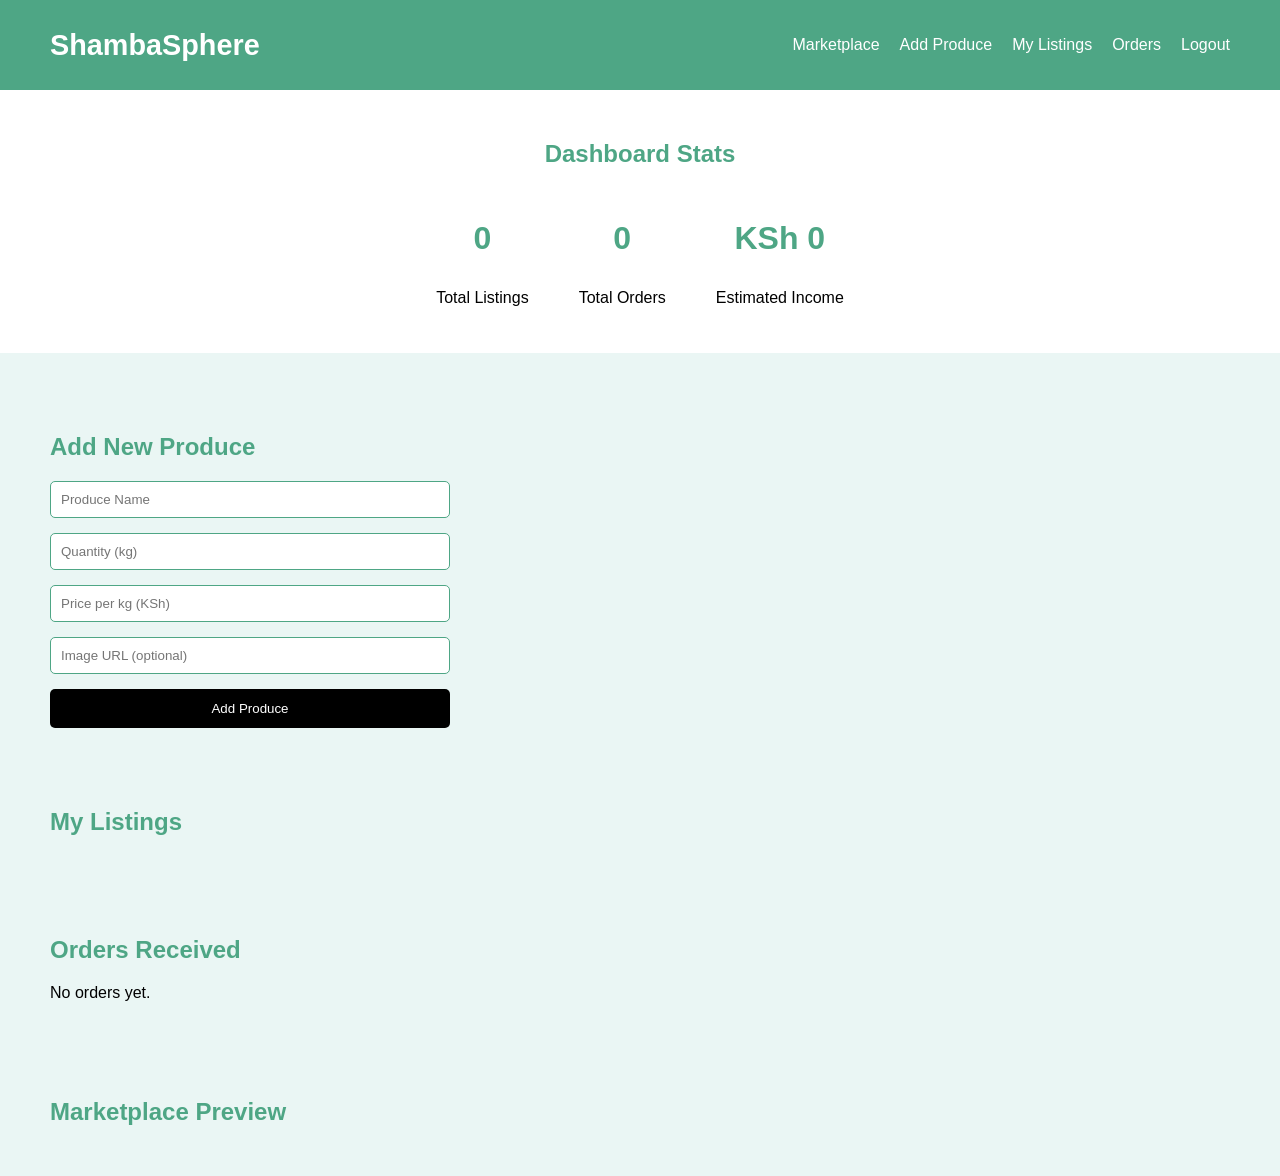
==== buyer-dashboard.html @ e9aa4263 "initial commit" ====
<!DOCTYPE html>
<html lang="en">
<head>
    <meta charset="UTF-8">
    <meta name="viewport" content="width=device-width, initial-scale=1.0">
    <title>Farmer Dashboard - ShambaSphere</title>
    <link rel="stylesheet" href="dashboard.css">
</head>
<body>
    <header>
        <div class="logo">ShambaSphere</div>
        <nav>
            <ul>
                <li><a href="index.html">Marketplace</a></li>
                <li><a href="#add-produce-section">Add Produce</a></li>
                <li><a href="#my-produce">My Listings</a></li>
                <li><a href="#orders-section">Orders</a></li>
                <li><a href="#">Logout</a></li>
            </ul>
        </nav>
    </header>

    <!-- Dashboard Stats -->
    <section class="dashboard-stats" id="dashboard-stats">
        <h2>Dashboard Stats</h2>
        <div class="stats-container">
            <div class="stat">
                <h3 id="total-listings">0</h3>
                <p>Total Listings</p>
            </div>
            <div class="stat">
                <h3 id="total-orders">0</h3>
                <p>Total Orders</p>
            </div>
            <div class="stat">
                <h3 id="total-income">KSh 0</h3>
                <p>Estimated Income</p>
            </div>
        </div>
    </section>

    <!-- Add Produce Section -->
    <section class="add-produce-section" id="add-produce-section">
        <h2>Add New Produce</h2>
        <form id="add-produce-form">
            <input type="text" placeholder="Produce Name" required>
            <input type="number" placeholder="Quantity (kg)" required>
            <input type="number" placeholder="Price per kg (KSh)" required>
            <input type="text" placeholder="Image URL (optional)">
            <button type="submit">Add Produce</button>
        </form>
    </section>

    <!-- My Listings -->
    <section class="my-produce" id="my-produce">
        <h2>My Listings</h2>
        <div id="produce-list"></div>
    </section>

    <!-- Orders Section -->
    <section class="orders-section" id="orders-section">
        <h2>Orders Received</h2>
        <div id="orders-list">
            <p>No orders yet.</p>
        </div>
    </section>

    <!-- Marketplace Preview -->
    <section class="marketplace" id="marketplace">
        <h2>Marketplace Preview</h2>
        <div id="marketplace-list"></div>
    </section>

    <script src="dashboard.js"></script>
</body>
</html>
---- dashboard.css ----
/* General */
body {
    font-family: Arial, sans-serif;
    margin: 0;
    padding: 0;
    background-color: #eaf6f4;
}

header {
    display: flex;
    justify-content: space-between;
    align-items: center;
    padding: 20px 50px;
    background-color: #4EA685;
    color: white;
}

header .logo {
    font-size: 1.8rem;
    font-weight: bold;
}

header nav ul {
    list-style: none;
    display: flex;
    gap: 20px;
}

header nav ul li a {
    color: white;
    text-decoration: none;
}

header nav ul li a:hover {
    text-decoration: underline;
}

/* Sections */
section {
    padding: 30px 50px;
}

h2 {
    color: #4EA685;
    margin-bottom: 20px;
}

/* Dashboard Stats */
.dashboard-stats {
    background-color: #ffffff;
    margin-bottom: 30px;
    text-align: center;
}

.stats-container {
    display: flex;
    justify-content: center;
    gap: 50px;
    flex-wrap: wrap;
    margin-top: 20px;
}

.stat h3 {
    font-size: 2rem;
    color: #4EA685;
}

.stat p {
    font-size: 1rem;
    color: #000000;
}

/* Add Produce Form */
#add-produce-form {
    display: flex;
    flex-direction: column;
    max-width: 400px;
    gap: 15px;
}

#add-produce-form input {
    padding: 10px;
    border: 1px solid #4EA685;
    border-radius: 5px;
}

#add-produce-form button {
    padding: 12px;
    background-color: black;
    color: white;
    border: none;
    border-radius: 5px;
    cursor: pointer;
}

#add-produce-form button:hover {
    background-color: #333;
}

/* Produce Cards */
.produce-card {
    display: inline-block;
    width: 200px;
    margin: 10px;
    background-color: white;
    border-radius: 10px;
    padding: 10px;
    box-shadow: 0px 8px 15px rgba(0,0,0,0.1);
    text-align: center;
}

.produce-card img {
    width: 100%;
    height: 120px;
    object-fit: cover;
    border-radius: 10px;
}

.produce-card button {
    margin-top: 5px;
    padding: 5px 10px;
    border: none;
    border-radius: 5px;
    cursor: pointer;
}

.edit-btn {
    background-color: #4EA685;
    color: white;
}

.delete-btn {
    background-color: black;
    color: white;
}

.simulate-order-btn {
    background-color: #57B894;
    color: white;
}

/* Orders Section */
.orders-section {
    background-color: #eaf6f4;
}

.order-card {
    background-color: white;
    border-radius: 10px;
    padding: 15px;
    margin: 10px 0;
    box-shadow: 0px 5px 10px rgba(0,0,0,0.1);
}

.order-card p {
    margin: 5px 0;
}

.order-card button {
    margin-top: 5px;
    padding: 5px 10px;
    border: none;
    border-radius: 5px;
    cursor: pointer;
}

.accept-btn {
    background-color: #4EA685;
    color: white;
}

.reject-btn {
    background-color: black;
    color: white;
}

/* Marketplace Preview */
#marketplace-list {
    display: flex;
    flex-wrap: wrap;
    gap: 15px;
}
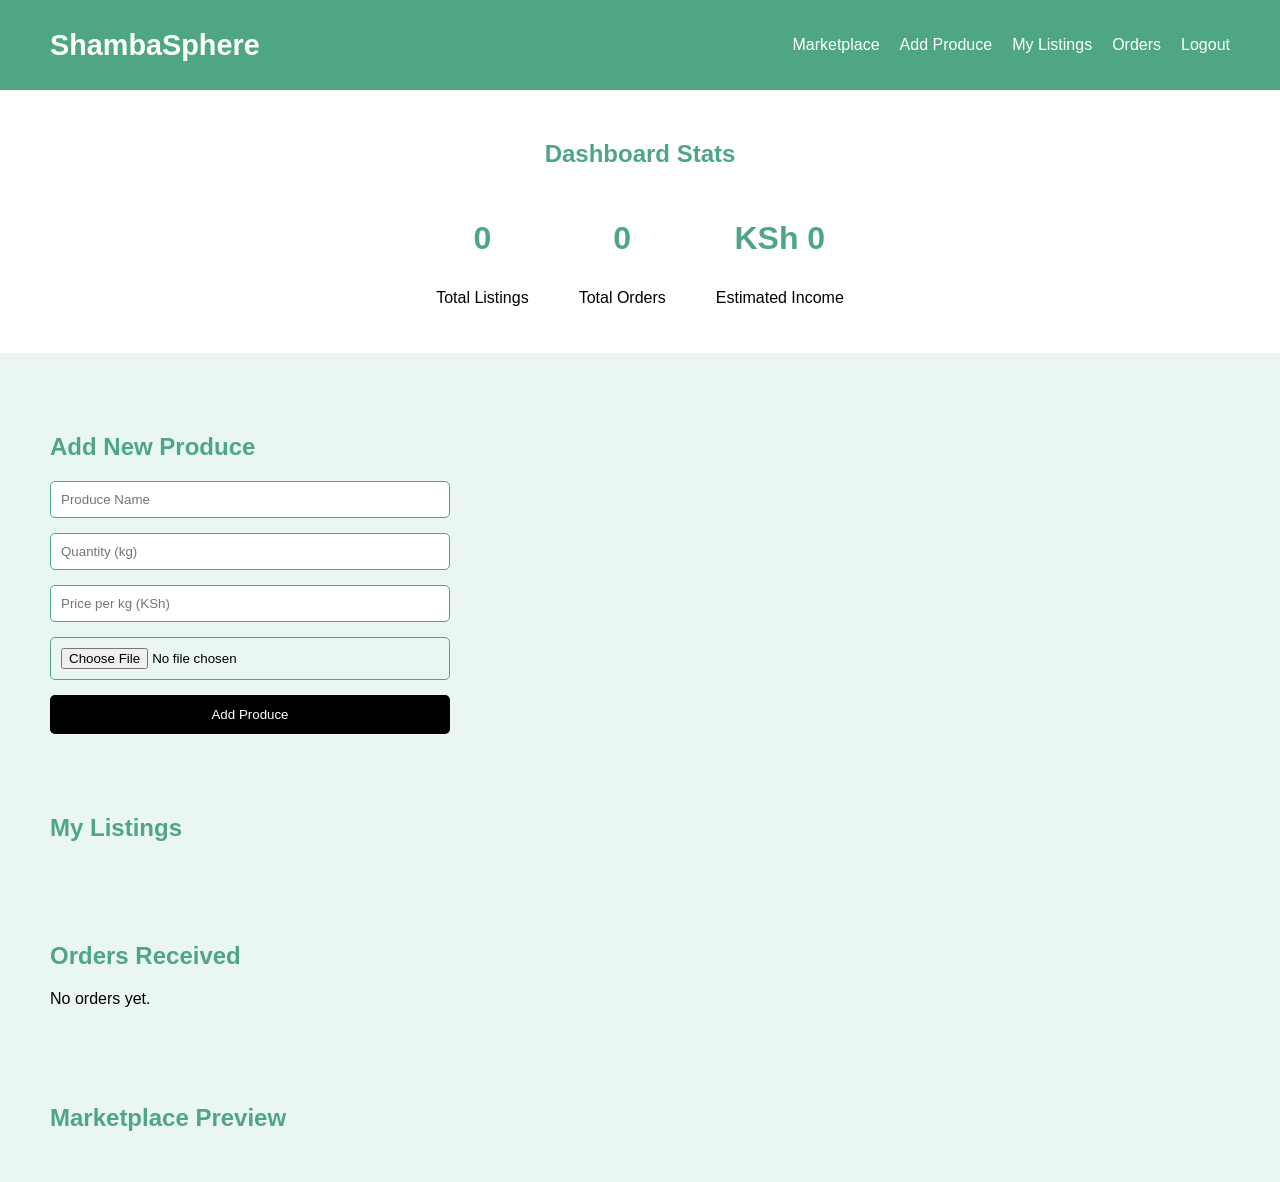
==== commit 5e6e9e4e: "aded farmer dashboard" ====
--- a/buyer-dashboard.html
+++ b/buyer-dashboard.html
@@ -1,76 +1,102 @@
 <!DOCTYPE html>
 <html lang="en">
 <head>
-    <meta charset="UTF-8">
-    <meta name="viewport" content="width=device-width, initial-scale=1.0">
-    <title>Farmer Dashboard - ShambaSphere</title>
-    <link rel="stylesheet" href="dashboard.css">
+<meta charset="UTF-8">
+<meta name="viewport" content="width=device-width, initial-scale=1.0">
+<title>Farmer Dashboard - ShambaSphere</title>
+<link rel="stylesheet" href="dashboard.css">
 </head>
 <body>
-    <header>
-        <div class="logo">ShambaSphere</div>
-        <nav>
-            <ul>
-                <li><a href="index.html">Marketplace</a></li>
-                <li><a href="#add-produce-section">Add Produce</a></li>
-                <li><a href="#my-produce">My Listings</a></li>
-                <li><a href="#orders-section">Orders</a></li>
-                <li><a href="#">Logout</a></li>
-            </ul>
-        </nav>
-    </header>
+<header>
+<div class="logo">ShambaSphere</div>
+<nav>
+<ul>
+<li><a href="index.html">Marketplace</a></li>
+<li><a href="#add-produce-section">Add Produce</a></li>
+<li><a href="#my-produce">My Listings</a></li>
+<li><a href="#orders-section">Orders</a></li>
+<li><a href="#">Logout</a></li>
+</ul>
+</nav>
+</header>
 
-    <!-- Dashboard Stats -->
-    <section class="dashboard-stats" id="dashboard-stats">
-        <h2>Dashboard Stats</h2>
-        <div class="stats-container">
-            <div class="stat">
-                <h3 id="total-listings">0</h3>
-                <p>Total Listings</p>
-            </div>
-            <div class="stat">
-                <h3 id="total-orders">0</h3>
-                <p>Total Orders</p>
-            </div>
-            <div class="stat">
-                <h3 id="total-income">KSh 0</h3>
-                <p>Estimated Income</p>
-            </div>
-        </div>
-    </section>
+<!-- Dashboard Stats -->
+<section class="dashboard-stats" id="dashboard-stats">
+<h2>Dashboard Stats</h2>
+<div class="stats-container">
+<div class="stat">
+<h3 id="total-listings">0</h3>
+<p>Total Listings</p>
+</div>
+<div class="stat">
+<h3 id="total-orders">0</h3>
+<p>Total Orders</p>
+</div>
+<div class="stat">
+<h3 id="total-income">KSh 0</h3>
+<p>Estimated Income</p>
+</div>
+</div>
+</section>
 
-    <!-- Add Produce Section -->
-    <section class="add-produce-section" id="add-produce-section">
-        <h2>Add New Produce</h2>
-        <form id="add-produce-form">
-            <input type="text" placeholder="Produce Name" required>
-            <input type="number" placeholder="Quantity (kg)" required>
-            <input type="number" placeholder="Price per kg (KSh)" required>
-            <input type="text" placeholder="Image URL (optional)">
-            <button type="submit">Add Produce</button>
-        </form>
-    </section>
+<!-- Add Produce Section -->
+<!-- Add Produce Section -->
+<section class="add-produce-section" id="add-produce-section">
+<h2>Add New Produce</h2>
+<form id="add-produce-form">
+<input type="text" placeholder="Produce Name" required>
+<input type="number" placeholder="Quantity (kg)" required>
+<input type="number" placeholder="Price per kg (KSh)" required>
 
-    <!-- My Listings -->
-    <section class="my-produce" id="my-produce">
-        <h2>My Listings</h2>
-        <div id="produce-list"></div>
-    </section>
+<!-- Image Upload -->
+<input type="file" id="image-upload" accept="image/*" required>
+<img id="image-preview" style="width:100px; display:none; margin-top:10px; border-radius:8px;">
 
-    <!-- Orders Section -->
-    <section class="orders-section" id="orders-section">
-        <h2>Orders Received</h2>
-        <div id="orders-list">
-            <p>No orders yet.</p>
-        </div>
-    </section>
+<button type="submit">Add Produce</button>
+</form>
+</section>
 
-    <!-- Marketplace Preview -->
-    <section class="marketplace" id="marketplace">
-        <h2>Marketplace Preview</h2>
-        <div id="marketplace-list"></div>
-    </section>
+<!-- My Listings -->
+<section class="my-produce" id="my-produce">
+<h2>My Listings</h2>
+<div id="produce-list"></div>
+</section>
 
-    <script src="dashboard.js"></script>
+<!-- Orders Section -->
+<section class="orders-section" id="orders-section">
+<h2>Orders Received</h2>
+<div id="orders-list">
+<p>No orders yet.</p>
+</div>
+</section>
+
+<!-- Marketplace Preview -->
+<section class="marketplace" id="marketplace">
+<h2>Marketplace Preview</h2>
+<div id="marketplace-list"></div>
+</section>
+
+<!-- EDIT PRODUCT MODAL -->
+<div id="editModal" class="modal">
+    <div class="modal-content">
+        <span class="close-btn" onclick="closeModal()">&times;</span>
+        <h3>Edit Produce</h3>
+
+        <input type="text" id="editName">
+        <input type="number" id="editQuantity">
+        <input type="number" id="editPrice">
+
+        <select id="editStatus">
+            <option value="Available">Available</option>
+            <option value="Sold">Sold</option>
+        </select>
+
+        <input type="file" id="editImage" accept="image/*">
+
+        <button onclick="saveChanges()">Save Changes</button>
+    </div>
+</div>
+
+<script src="dashboard.js"></script>
 </body>
 </html>
--- a/dashboard.css
+++ b/dashboard.css
@@ -52,6 +52,10 @@
     text-align: center;
 }
 
+
+
+
+
 .stats-container {
     display: flex;
     justify-content: center;
@@ -124,10 +128,21 @@
     cursor: pointer;
 }
 
+
+/* Status Badge */
+.status-badge {
+    position: absolute;
+    top: 8px;
+    right: 8px;
+    padding: 5px 10px;
+}
+    
 .edit-btn {
     background-color: #4EA685;
     color: white;
 }
+
+
 
 .delete-btn {
     background-color: black;
@@ -179,4 +194,67 @@
     display: flex;
     flex-wrap: wrap;
     gap: 15px;
-}+}
+
+
+
+/* MODAL STYLING */
+.modal {
+    display: none;
+    position: fixed;
+    z-index: 1000;
+    left: 0;
+    top: 0;
+    width: 100%;
+    height: 100%;
+    background-color: rgba(0,0,0,0.5);
+}
+
+.modal-content {
+    background: white;
+    width: 350px;
+    margin: 10% auto;
+    padding: 20px;
+    border-radius: 10px;
+    position: relative;
+}
+
+.modal-content input,
+.modal-content select {
+    width: 100%;
+    padding: 8px;
+    margin: 8px 0;
+    border: 1px solid #4EA685;
+    border-radius: 5px;
+}
+
+.modal-content button {
+    width: 100%;
+    padding: 10px;
+    background: black;
+    color: white;
+    border: none;
+    border-radius: 5px;
+    cursor: pointer;
+}
+
+.close-btn {
+    position: absolute;
+    right: 15px;
+    top: 10px;
+    font-size: 20px;
+    cursor: pointer;
+}
+
+
+
+
+
+
+
+
+
+
+
+
+
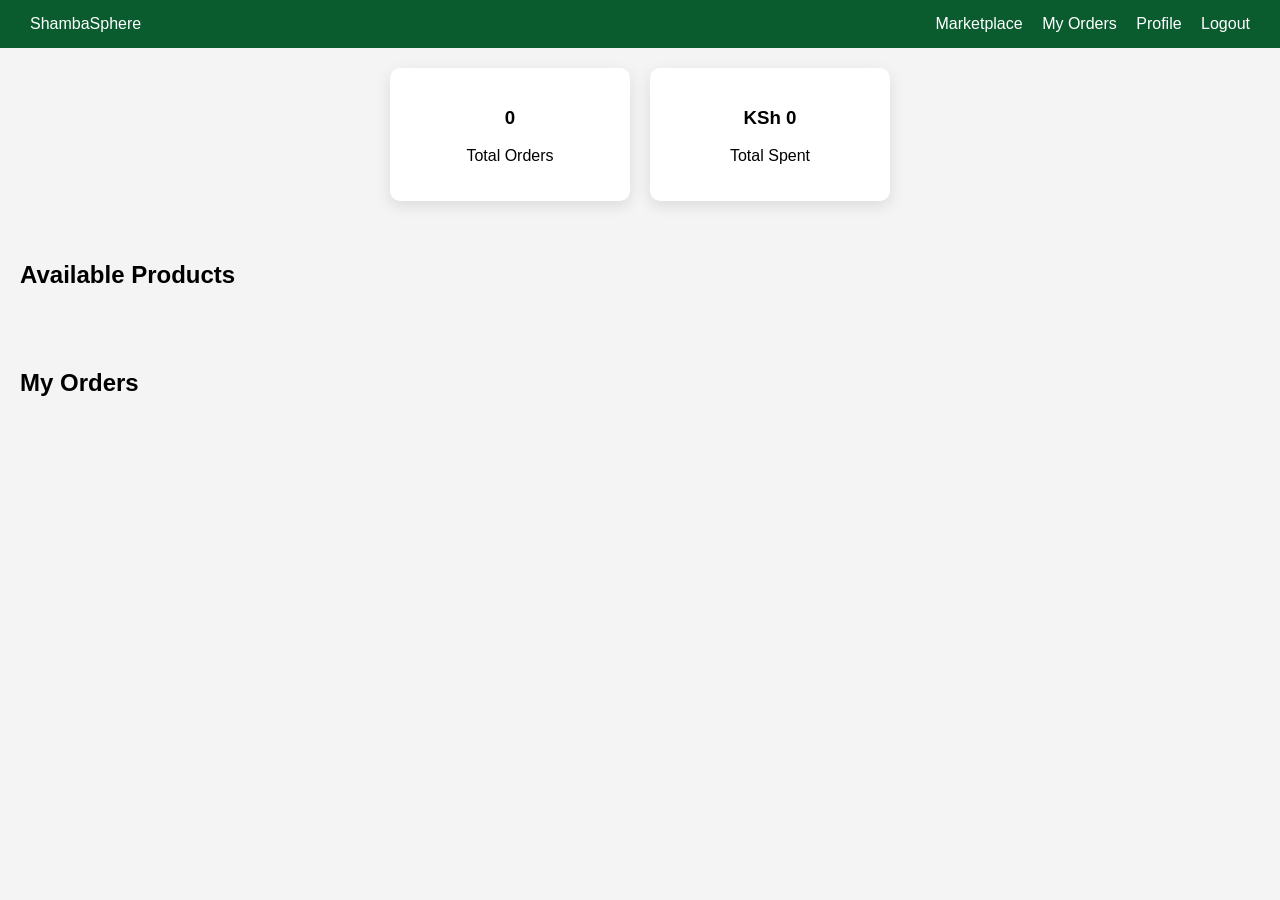
==== commit d93e189f: "added admin-dashboard" ====
--- a/buyer-dashboard.html
+++ b/buyer-dashboard.html
@@ -3,100 +3,46 @@
 <head>
 <meta charset="UTF-8">
 <meta name="viewport" content="width=device-width, initial-scale=1.0">
-<title>Farmer Dashboard - ShambaSphere</title>
-<link rel="stylesheet" href="dashboard.css">
+<title>Buyer Dashboard - ShambaSphere</title>
+<link rel="stylesheet" href="buyer-dashboard.css">
 </head>
 <body>
+
 <header>
-<div class="logo">ShambaSphere</div>
-<nav>
-<ul>
-<li><a href="index.html">Marketplace</a></li>
-<li><a href="#add-produce-section">Add Produce</a></li>
-<li><a href="#my-produce">My Listings</a></li>
-<li><a href="#orders-section">Orders</a></li>
-<li><a href="#">Logout</a></li>
-</ul>
-</nav>
+    <div class="logo">ShambaSphere</div>
+
+    <nav>
+        <a href="marketplace.html">Marketplace</a>
+        <a href="#orders">My Orders</a>
+        <a href="profile.html">Profile</a>
+        <a href="#" onclick="logout()">Logout</a>
+    </nav>
 </header>
 
-<!-- Dashboard Stats -->
-<section class="dashboard-stats" id="dashboard-stats">
-<h2>Dashboard Stats</h2>
-<div class="stats-container">
-<div class="stat">
-<h3 id="total-listings">0</h3>
-<p>Total Listings</p>
-</div>
-<div class="stat">
-<h3 id="total-orders">0</h3>
-<p>Total Orders</p>
-</div>
-<div class="stat">
-<h3 id="total-income">KSh 0</h3>
-<p>Estimated Income</p>
-</div>
-</div>
+<!-- STATS -->
+<section class="stats">
+    <div class="stat-card">
+        <h3 id="totalOrders">0</h3>
+        <p>Total Orders</p>
+    </div>
+    <div class="stat-card">
+        <h3 id="totalSpent">KSh 0</h3>
+        <p>Total Spent</p>
+    </div>
 </section>
 
-<!-- Add Produce Section -->
-<!-- Add Produce Section -->
-<section class="add-produce-section" id="add-produce-section">
-<h2>Add New Produce</h2>
-<form id="add-produce-form">
-<input type="text" placeholder="Produce Name" required>
-<input type="number" placeholder="Quantity (kg)" required>
-<input type="number" placeholder="Price per kg (KSh)" required>
-
-<!-- Image Upload -->
-<input type="file" id="image-upload" accept="image/*" required>
-<img id="image-preview" style="width:100px; display:none; margin-top:10px; border-radius:8px;">
-
-<button type="submit">Add Produce</button>
-</form>
+<!-- AVAILABLE PRODUCTS -->
+<section class="products">
+    <h2>Available Products</h2>
+    <div id="productsContainer" class="products-grid"></div>
 </section>
 
-<!-- My Listings -->
-<section class="my-produce" id="my-produce">
-<h2>My Listings</h2>
-<div id="produce-list"></div>
+<!-- ORDER HISTORY -->
+<section class="orders" id="orders">
+    <h2>My Orders</h2>
+    <div id="ordersContainer"></div>
 </section>
 
-<!-- Orders Section -->
-<section class="orders-section" id="orders-section">
-<h2>Orders Received</h2>
-<div id="orders-list">
-<p>No orders yet.</p>
-</div>
-</section>
-
-<!-- Marketplace Preview -->
-<section class="marketplace" id="marketplace">
-<h2>Marketplace Preview</h2>
-<div id="marketplace-list"></div>
-</section>
-
-<!-- EDIT PRODUCT MODAL -->
-<div id="editModal" class="modal">
-    <div class="modal-content">
-        <span class="close-btn" onclick="closeModal()">&times;</span>
-        <h3>Edit Produce</h3>
-
-        <input type="text" id="editName">
-        <input type="number" id="editQuantity">
-        <input type="number" id="editPrice">
-
-        <select id="editStatus">
-            <option value="Available">Available</option>
-            <option value="Sold">Sold</option>
-        </select>
-
-        <input type="file" id="editImage" accept="image/*">
-
-        <button onclick="saveChanges()">Save Changes</button>
-    </div>
-</div>
-
-<script src="dashboard.js"></script>
+<script src="buyer-dashboard.js"></script>
 </body>
 </html>
--- a/buyer-dashboard.css
+++ b/buyer-dashboard.css
@@ -0,0 +1,97 @@
+body {
+    margin: 0;
+    font-family: Arial, sans-serif;
+    background: #f4f4f4;
+}
+
+/* HEADER */
+header {
+    display: flex;
+    justify-content: space-between;
+    align-items: center;
+    padding: 15px 30px;
+    background: #0a5c2f;
+    color: white;
+}
+
+header nav a {
+    color: white;
+    margin-left: 15px;
+    text-decoration: none;
+}
+
+/* STATS */
+.stats {
+    display: flex;
+    justify-content: center;
+    gap: 20px;
+    margin: 20px;
+    flex-wrap: wrap;
+}
+
+.stat-card {
+    background: white;
+    padding: 20px;
+    width: 200px;
+    text-align: center;
+    border-radius: 10px;
+    box-shadow: 0 5px 15px rgba(0,0,0,0.1);
+}
+
+/* PRODUCTS */
+.products {
+    padding: 20px;
+}
+
+.products-grid {
+    display: grid;
+    grid-template-columns: repeat(auto-fill, minmax(250px, 1fr));
+    gap: 20px;
+}
+
+.product-card {
+    background: white;
+    padding: 15px;
+    border-radius: 8px;
+    box-shadow: 0 5px 15px rgba(0,0,0,0.1);
+}
+
+.product-card img {
+    width: 100%;
+    height: 180px;
+    object-fit: cover;
+}
+
+button {
+    background: #0a5c2f;
+    color: white;
+    padding: 8px;
+    border: none;
+    width: 100%;
+    margin-top: 10px;
+    cursor: pointer;
+}
+
+button:hover {
+    background: black;
+}
+
+/* ORDERS */
+.orders {
+    padding: 20px;
+}
+
+.order-card {
+    background: white;
+    padding: 15px;
+    margin-bottom: 15px;
+    border-radius: 8px;
+    box-shadow: 0 3px 10px rgba(0,0,0,0.1);
+}
+
+/* MOBILE */
+@media (max-width: 768px) {
+    .products-grid {
+        grid-template-columns: 1fr;
+    }
+}
